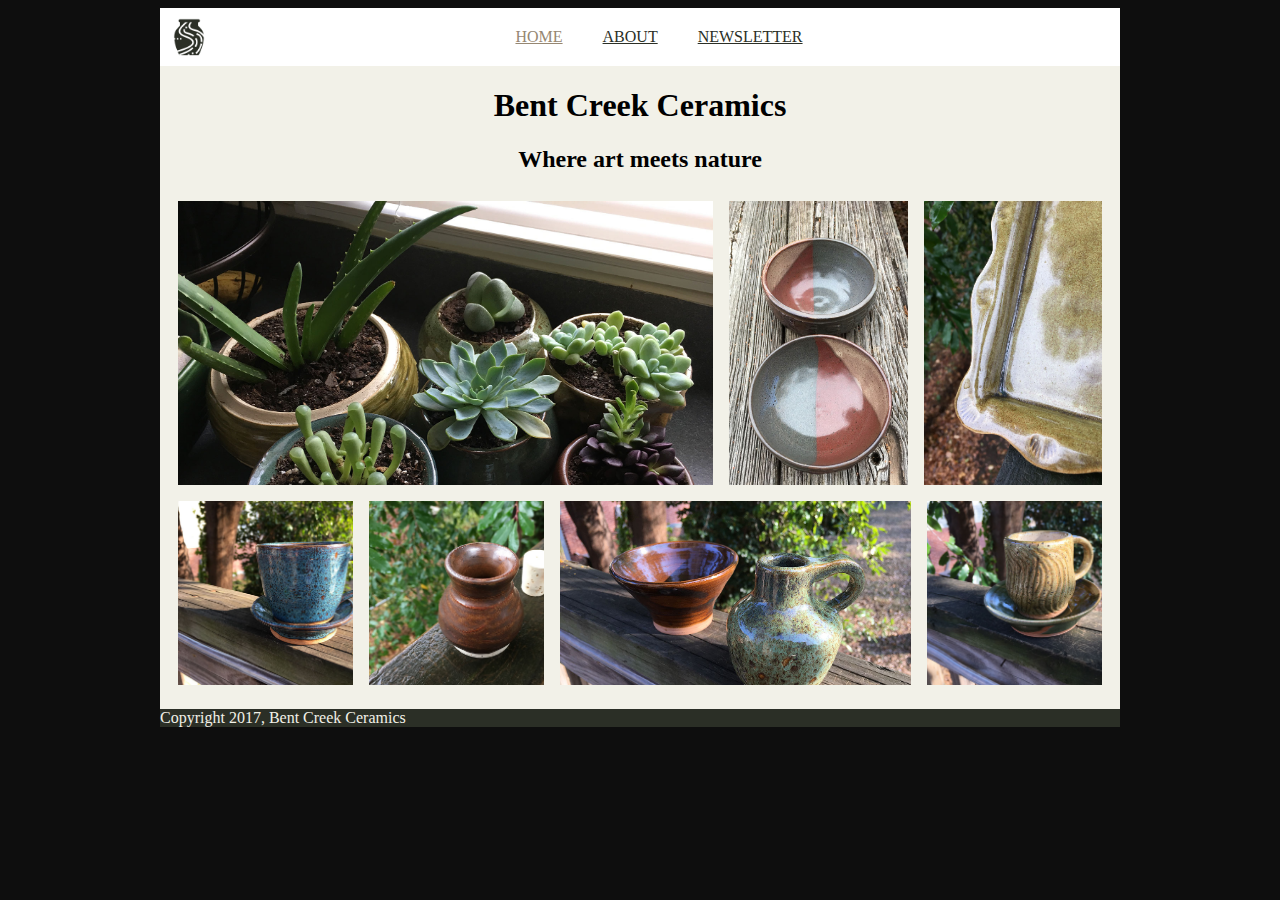
==== index.html @ 4a69987e "Images good" ====
<!DOCTYPE html>
<html>
  <head>
    <meta charset="utf-8">
    <title>Bent Creek Ceramics</title>
    <link href="https://fonts.googleapis.com/css?family=Merriweather:300,300i,400,400i,700|Roboto:300,300i,400,400i" rel="stylesheet">
    <link rel="stylesheet" href="style.css">
  </head>
  <body>
    <div class="container">
      <nav>
        <img id="logo" src="images/bent-creek-logo.png" />
        <ul>
          <li><a href="index.html" class="active">Home</a></li>
          <li><a href="about.html">About</a></li>
          <li><a href="newsletter.html">Newsletter</a></li>
        </ul>
        <div class="clearfix"></div>
      </nav>

      <main>
        <h1>Bent Creek Ceramics</h1>
        <h2>Where art meets nature</h2>
        <div class="image-gallery row-1">
          <div class="image lg-image" id="image-01">
          </div>
          <div class="image sm-image" id="image-02">
          </div>
          <div class="image sm-image" id="image-03">
          </div>
        </div>
        <div class="image-gallery row-2">
          <div class="image sm-image" id="image-04">
          </div>
          <div class="image sm-image" id="image-05">
          </div>
          <div class="image md-image" id="image-06">
          </div>
          <div class="image sm-image" id="image-07">
          </div>
        </div>

      </main>

      <footer>
        <p>Copyright 2017, Bent Creek Ceramics</p>
      </footer>

    </div>

  </body>
</html>
---- style.css ----
/*Background: #F2F1E8
Text: #131511
Inline Link: #968772
Inline Link (Hover): #967343
Navigation Background: #FFFFFF
Navigation Text: #2B2F26
Navigation Text (Hover): #CD5D67
Navigation Text (Active) #968772
Button Background: #968772
Button Background (Hover): #967343
Button Text: #F2F1E8
Button Text (Hover): #FFFFFF
Input Border Bottom: #968772
Input Border Bottom (Focus): #967343*/

body {
  background: #0E0E0E;
}

.container {
  max-width: 960px;
  width: 80%;
  margin: 0 auto;
  background: #F2F1E8;
}

nav {
  background-color: #FFFFFF;
  padding: 10px;
}

ul {
  margin: 0;
  padding-left: 0;
  display: flex;
  justify-content: center;
}

#logo {
  width: 38px;
  float: left;
  vertical-align: middle;
}

li {
  list-style: none;
  margin: 10px 20px;
  align-items: flex-start;
}

.clearfix {
  height: 0;
  clear: both;
}

nav a {
  color: #2B2F26;
  text-transform: uppercase;
}

.active {
  color: #968772;
}

main {
  margin: 10px;
}

h1 {
  text-align: center;
}

h2 {
  text-align: center;
}

.image-gallery {
  display: flex;
  justify-content: space-between;
}

.image {
  background-size: cover;
  margin: 8px;
}

.row-1 {
  height: 300px;
}

.row-2 {
  height: 200px;
}

.sm-image {
  /*flex-basis: 20%;*/
  flex-grow: 1;
}

.md-image {
  /*flex-basis: 40%;*/
  flex-grow: 2;
}

.lg-image {
  /*flex-basis: 60%;*/
  flex-grow: 3;
}

#image-01 {
  background-image: url("images/product-1.jpg");
}

#image-02 {
  background-image: url("images/product-2.jpg");
}

#image-03 {
  background-image: url("images/product-3.jpg");
}

#image-04 {
  background-image: url("images/product-4.jpg");
}

#image-05 {
  background-image: url("images/product-5.jpg");
}

#image-06 {
  background-image: url("images/product-6.jpg");
}

#image-07 {
  background-image: url("images/product-7.jpg");
}

footer {
  background-color: #2B2F26;
  color: #F2F1E8;
}
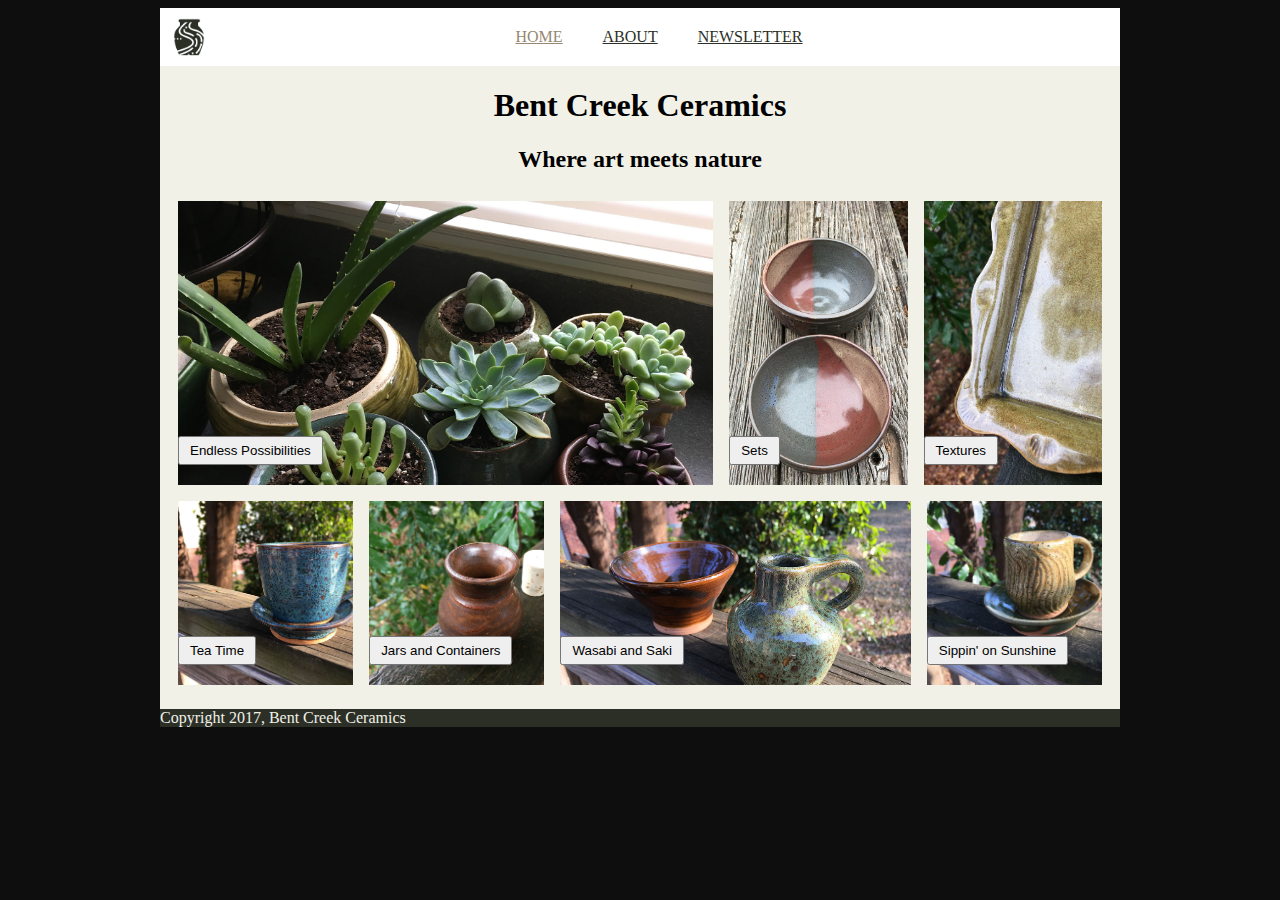
==== commit 74f21b03: "Button placement" ====
--- a/index.html
+++ b/index.html
@@ -23,20 +23,27 @@
         <h2>Where art meets nature</h2>
         <div class="image-gallery row-1">
           <div class="image lg-image" id="image-01">
+            <button class="product-image-button">Endless Possibilities</button>
           </div>
           <div class="image sm-image" id="image-02">
+            <button class="product-image-button">Sets</button>
           </div>
           <div class="image sm-image" id="image-03">
+            <button class="product-image-button">Textures</button>
           </div>
         </div>
         <div class="image-gallery row-2">
           <div class="image sm-image" id="image-04">
+            <button class="product-image-button">Tea Time</button>
           </div>
           <div class="image sm-image" id="image-05">
+            <button class="product-image-button">Jars and Containers</button>
           </div>
           <div class="image md-image" id="image-06">
+            <button class="product-image-button">Wasabi and Saki</button>
           </div>
           <div class="image sm-image" id="image-07">
+            <button class="product-image-button">Sippin' on Sunshine</button>
           </div>
         </div>
 
--- a/style.css
+++ b/style.css
@@ -82,6 +82,7 @@
 .image {
   background-size: cover;
   margin: 8px;
+  position: relative;
 }
 
 .row-1 {
@@ -93,17 +94,14 @@
 }
 
 .sm-image {
-  /*flex-basis: 20%;*/
   flex-grow: 1;
 }
 
 .md-image {
-  /*flex-basis: 40%;*/
   flex-grow: 2;
 }
 
 .lg-image {
-  /*flex-basis: 60%;*/
   flex-grow: 3;
 }
 
@@ -135,6 +133,12 @@
   background-image: url("images/product-7.jpg");
 }
 
+button {
+  bottom: 20px;
+  position: absolute;
+  padding: 5px 10px;
+}
+
 footer {
   background-color: #2B2F26;
   color: #F2F1E8;
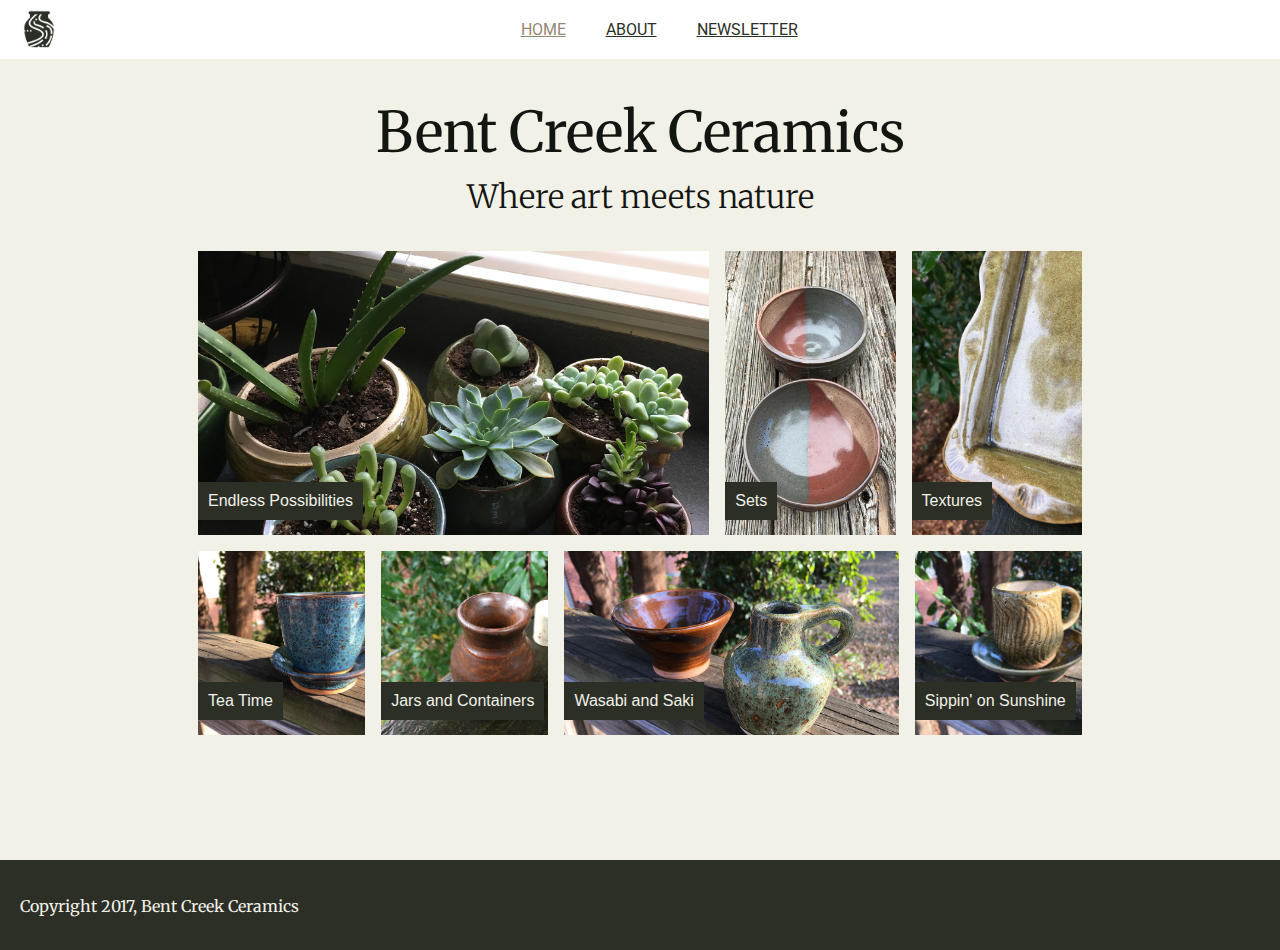
==== commit f952ee9b: "finish home page with full width" ====
--- a/index.html
+++ b/index.html
@@ -7,17 +7,17 @@
     <link rel="stylesheet" href="style.css">
   </head>
   <body>
+    <nav>
+      <a href="index.html"><img id="logo" src="images/bent-creek-logo.png" /></a>
+      <ul>
+        <li><a href="index.html" class="active">Home</a></li>
+        <li><a href="about.html">About</a></li>
+        <li><a href="newsletter.html">Newsletter</a></li>
+      </ul>
+      <div class="clearfix"></div>
+    </nav>
+
     <div class="container">
-      <nav>
-        <img id="logo" src="images/bent-creek-logo.png" />
-        <ul>
-          <li><a href="index.html" class="active">Home</a></li>
-          <li><a href="about.html">About</a></li>
-          <li><a href="newsletter.html">Newsletter</a></li>
-        </ul>
-        <div class="clearfix"></div>
-      </nav>
-
       <main>
         <h1>Bent Creek Ceramics</h1>
         <h2>Where art meets nature</h2>
@@ -49,11 +49,11 @@
 
       </main>
 
-      <footer>
-        <p>Copyright 2017, Bent Creek Ceramics</p>
-      </footer>
+    </div>
 
-    </div>
+    <footer>
+      <p>Copyright 2017, Bent Creek Ceramics</p>
+    </footer>
 
   </body>
 </html>
--- a/style.css
+++ b/style.css
@@ -13,8 +13,17 @@
 Input Border Bottom: #968772
 Input Border Bottom (Focus): #967343*/
 
+html, body {
+  height: 100%;
+}
+
 body {
-  background: #0E0E0E;
+  background: #F2F1E8;
+  font-family: 'Merriweather', serif;
+  color: #131511;
+  margin: 0;
+  position: relative;
+  padding-bottom: 50px;
 }
 
 .container {
@@ -26,7 +35,8 @@
 
 nav {
   background-color: #FFFFFF;
-  padding: 10px;
+  padding: 10px 20px;
+  font-family: 'Roboto', sans-serif;
 }
 
 ul {
@@ -63,15 +73,21 @@
 }
 
 main {
-  margin: 10px;
+  margin: 30px;
 }
 
 h1 {
   text-align: center;
+  font-size: 3.5em;
+  font-weight: 400;
+  margin-bottom: 0;
 }
 
 h2 {
+  margin-top: 10px;
   text-align: center;
+  font-size: 2.0em;
+  font-weight: 300;
 }
 
 .image-gallery {
@@ -134,12 +150,22 @@
 }
 
 button {
-  bottom: 20px;
+  bottom: 15px;
   position: absolute;
-  padding: 5px 10px;
+  padding: 10px;
+  background: #2B2F26;
+  color: #F2F1E8;
+  border: none;
+  font-size: 1.0em;
 }
 
 footer {
   background-color: #2B2F26;
   color: #F2F1E8;
+  padding: 20px;
+  margin: 0;
+  position: absolute;
+  bottom: 0;
+  width: 100%;
+  height: 50px;
 }
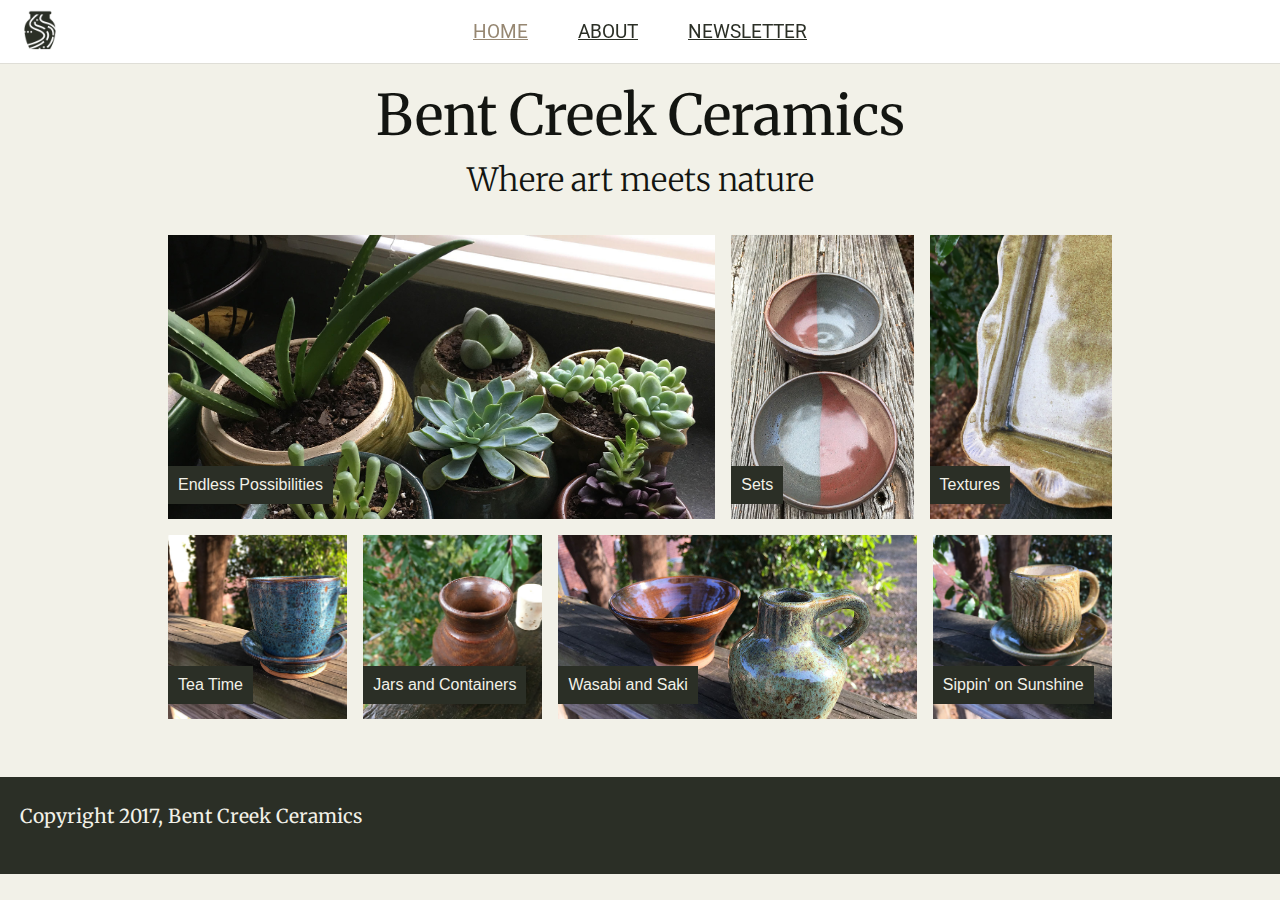
==== commit 2c008033: "Project finished" ====
--- a/index.html
+++ b/index.html
@@ -17,8 +17,8 @@
       <div class="clearfix"></div>
     </nav>
 
-    <div class="container">
-      <main>
+    <main>
+      <div class="container">
         <h1>Bent Creek Ceramics</h1>
         <h2>Where art meets nature</h2>
         <div class="image-gallery row-1">
@@ -47,9 +47,9 @@
           </div>
         </div>
 
-      </main>
+      </div>
 
-    </div>
+    </main>
 
     <footer>
       <p>Copyright 2017, Bent Creek Ceramics</p>
--- a/style.css
+++ b/style.css
@@ -14,7 +14,7 @@
 Input Border Bottom (Focus): #967343*/
 
 html, body {
-  height: 100%;
+  /*height: 100%;*/
 }
 
 body {
@@ -23,7 +23,7 @@
   color: #131511;
   margin: 0;
   position: relative;
-  padding-bottom: 50px;
+  /*padding-top: 39px;*/
 }
 
 .container {
@@ -33,10 +33,28 @@
   background: #F2F1E8;
 }
 
+.float-left {
+  float: left;
+}
+
+.float-right {
+  float: right;
+}
+
 nav {
   background-color: #FFFFFF;
-  padding: 10px 20px;
+  padding: 10px 0;
   font-family: 'Roboto', sans-serif;
+  position: fixed;
+  width: 100%;
+  margin: 0;
+  top: 0;
+  box-shadow: 0px 0px 1px grey;
+}
+
+nav > a {
+  position: absolute;
+  left: 20px;
 }
 
 ul {
@@ -47,15 +65,16 @@
 }
 
 #logo {
-  width: 38px;
+  width: 40px;
   float: left;
   vertical-align: middle;
 }
 
 li {
   list-style: none;
-  margin: 10px 20px;
+  margin: 10px 25px;
   align-items: flex-start;
+  font-size: 1.2em;
 }
 
 .clearfix {
@@ -68,19 +87,23 @@
   text-transform: uppercase;
 }
 
+nav a:hover {
+  color: #CD5D67;
+}
+
 .active {
   color: #968772;
 }
 
 main {
-  margin: 30px;
+  margin-top: 80px;
 }
 
 h1 {
   text-align: center;
   font-size: 3.5em;
   font-weight: 400;
-  margin-bottom: 0;
+  margin: 0;
 }
 
 h2 {
@@ -163,9 +186,152 @@
   background-color: #2B2F26;
   color: #F2F1E8;
   padding: 20px;
-  margin: 0;
-  position: absolute;
-  bottom: 0;
+  margin-top: 50px;
+}
+
+#about-h1 {
+  margin-bottom: 50px;
+}
+
+.birdhouse-image {
+  float: left;
+  width: 20%;
+  margin-right: 30px;
+}
+
+p {
+  font-size: 1.2em;
+  line-height: 2.0em;
+  margin-top: 0;
+}
+
+blockquote {
   width: 100%;
-  height: 50px;
-}
+  border-left: 2px solid #968772;
+  margin: 0;
+  padding: 5px 20px;
+  font-size: 1.1em;
+  line-height: 2.0em;
+  font-weight: 200;
+}
+
+h3 {
+  font-weight: 500;
+  font-size: 1.8em;
+  margin: 40px 0 10px;
+}
+
+p a {
+  color: #968772;
+}
+
+p a:hover {
+  color: #967343;
+}
+
+#background-image-1 {
+  width: 100%
+}
+
+#room-to-grow-image {
+  background-image: url("images/background-3.jpg");
+  background-size: cover;
+  background-position: 50% 25%;
+  background-attachment: fixed;
+  width: 100%;
+  margin: 0;
+  padding: 140px 0;
+}
+
+#room-to-grow-h1 {
+  margin: 0;
+  color: white;
+}
+
+#monthly-plans {
+  border-collapse: collapse;
+  font-size: 1.2em;
+}
+
+#monthly-plans td, #monthly-plans th {
+  border: 1px solid #131511;
+  font-weight: 500;
+  padding: 20px;
+}
+
+#monthly-plans tbody tr:nth-child(odd) {
+  background-color: #F2EADC;
+}
+
+#pottery-image {
+  width: 20%;
+}
+
+#pottery-image figcaption {
+  font-size: 0.8em;
+  line-height: 1.5em;
+}
+
+#facilities-link {
+  text-decoration: underline;
+  cursor: pointer;
+}
+
+#background-2 {
+  background-image: url("images/background-2.jpg");
+  background-size: cover;
+  background-repeat: no-repeat;
+  min-height: 100vh;
+}
+
+#full-height-main {
+  min-height: 100vh;
+  margin: 0;
+  display: flex;
+  align-items: center;
+}
+
+#newsletter-signup {
+  background-color: white;
+  margin: 0 auto;
+  width: 50%;
+  min-width: 700px;
+  padding: 30px;
+  text-align: center;
+}
+
+#newsletter-signup h2 {
+  margin-bottom: 15px;
+}
+
+.form-item {
+  border: none;
+  border-bottom: 2px solid #968772;
+  display: block;
+  width: 100%;
+  font-size: 1.2em;
+  font-weight: 500;
+  line-height: 1.8em;
+  margin-top: 40px;
+  outline: none;
+}
+
+.form-item:focus {
+  border-bottom: 2px solid #967343;
+}
+
+.submit {
+  background-color: #968772;
+  color: #F2F1E8;
+  margin-top: 30px;
+  padding: 15px 20px;
+  font-size: 1.4em;
+  border: none;
+  outline: none;
+  cursor: pointer;
+}
+
+.submit:hover {
+  background-color: #967343;
+  color: #FFFFFF;
+}
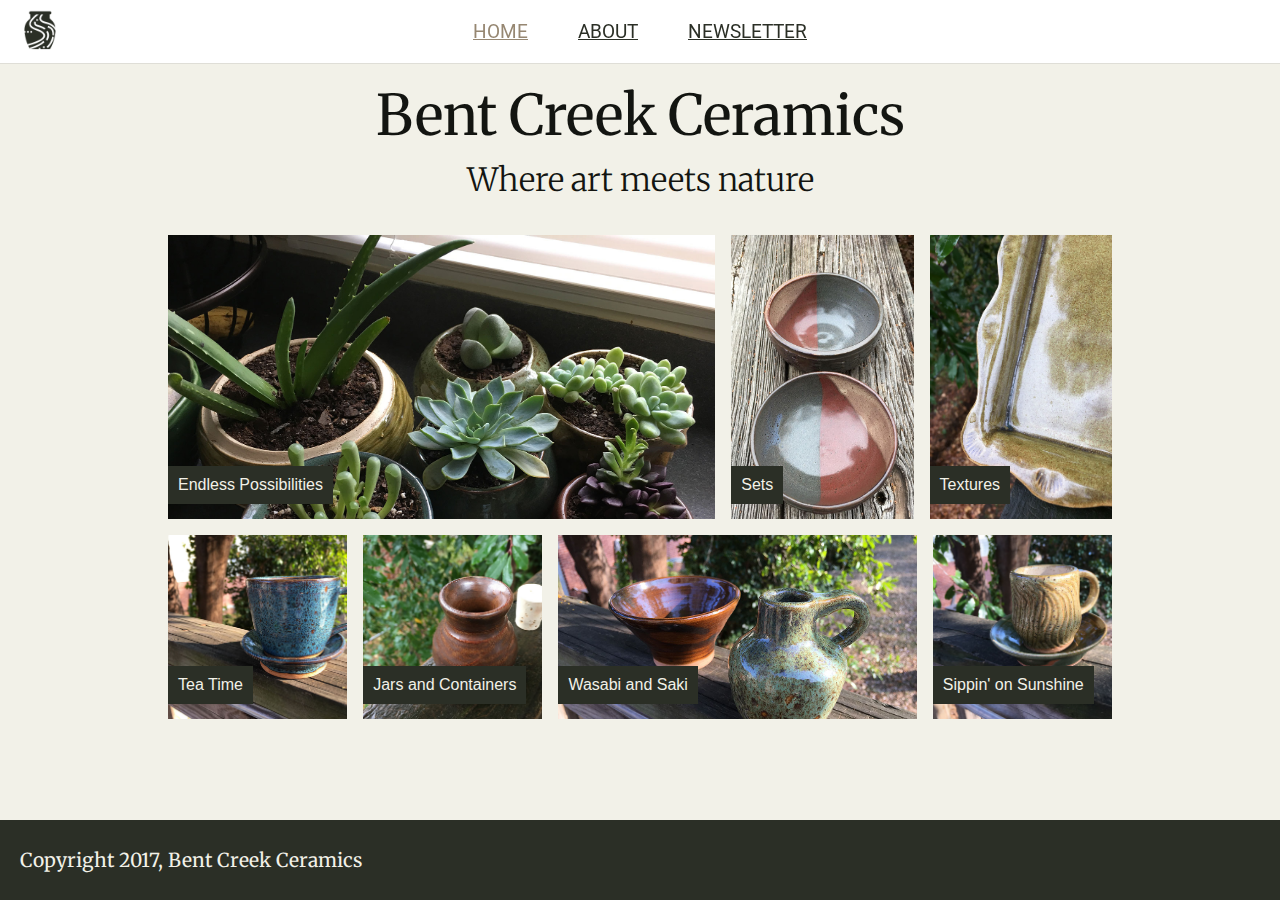
==== commit c9689094: "Add sticky footer" ====
--- a/index.html
+++ b/index.html
@@ -7,49 +7,51 @@
     <link rel="stylesheet" href="style.css">
   </head>
   <body>
-    <nav>
-      <a href="index.html"><img id="logo" src="images/bent-creek-logo.png" /></a>
-      <ul>
-        <li><a href="index.html" class="active">Home</a></li>
-        <li><a href="about.html">About</a></li>
-        <li><a href="newsletter.html">Newsletter</a></li>
-      </ul>
-      <div class="clearfix"></div>
-    </nav>
+    <div class="wrapper">
+      <nav>
+        <a href="index.html"><img id="logo" src="images/bent-creek-logo.png" /></a>
+        <ul>
+          <li><a href="index.html" class="active">Home</a></li>
+          <li><a href="about.html">About</a></li>
+          <li><a href="newsletter.html">Newsletter</a></li>
+        </ul>
+        <div class="clearfix"></div>
+      </nav>
 
-    <main>
-      <div class="container">
-        <h1>Bent Creek Ceramics</h1>
-        <h2>Where art meets nature</h2>
-        <div class="image-gallery row-1">
-          <div class="image lg-image" id="image-01">
-            <button class="product-image-button">Endless Possibilities</button>
+      <main>
+        <div class="container">
+          <h1>Bent Creek Ceramics</h1>
+          <h2>Where art meets nature</h2>
+          <div class="image-gallery row-1">
+            <div class="image lg-image" id="image-01">
+              <button class="product-image-button">Endless Possibilities</button>
+            </div>
+            <div class="image sm-image" id="image-02">
+              <button class="product-image-button">Sets</button>
+            </div>
+            <div class="image sm-image" id="image-03">
+              <button class="product-image-button">Textures</button>
+            </div>
           </div>
-          <div class="image sm-image" id="image-02">
-            <button class="product-image-button">Sets</button>
+          <div class="image-gallery row-2">
+            <div class="image sm-image" id="image-04">
+              <button class="product-image-button">Tea Time</button>
+            </div>
+            <div class="image sm-image" id="image-05">
+              <button class="product-image-button">Jars and Containers</button>
+            </div>
+            <div class="image md-image" id="image-06">
+              <button class="product-image-button">Wasabi and Saki</button>
+            </div>
+            <div class="image sm-image" id="image-07">
+              <button class="product-image-button">Sippin' on Sunshine</button>
+            </div>
           </div>
-          <div class="image sm-image" id="image-03">
-            <button class="product-image-button">Textures</button>
-          </div>
-        </div>
-        <div class="image-gallery row-2">
-          <div class="image sm-image" id="image-04">
-            <button class="product-image-button">Tea Time</button>
-          </div>
-          <div class="image sm-image" id="image-05">
-            <button class="product-image-button">Jars and Containers</button>
-          </div>
-          <div class="image md-image" id="image-06">
-            <button class="product-image-button">Wasabi and Saki</button>
-          </div>
-          <div class="image sm-image" id="image-07">
-            <button class="product-image-button">Sippin' on Sunshine</button>
-          </div>
+
         </div>
 
-      </div>
-
-    </main>
+      </main>
+    </div>
 
     <footer>
       <p>Copyright 2017, Bent Creek Ceramics</p>
--- a/style.css
+++ b/style.css
@@ -13,17 +13,12 @@
 Input Border Bottom: #968772
 Input Border Bottom (Focus): #967343*/
 
-html, body {
-  /*height: 100%;*/
-}
-
 body {
   background: #F2F1E8;
   font-family: 'Merriweather', serif;
   color: #131511;
   margin: 0;
   position: relative;
-  /*padding-top: 39px;*/
 }
 
 .container {
@@ -96,7 +91,7 @@
 }
 
 main {
-  margin-top: 80px;
+  padding-top: 80px;
 }
 
 h1 {
@@ -182,11 +177,24 @@
   font-size: 1.0em;
 }
 
+.wrapper {
+  min-height: calc(100vh - 80px);
+  padding-bottom: 30px;
+  box-sizing: border-box;
+}
+
 footer {
   background-color: #2B2F26;
   color: #F2F1E8;
   padding: 20px;
-  margin-top: 50px;
+  height: 80px;
+  display: flex;
+  align-items: center;
+  box-sizing: border-box;
+}
+
+footer p {
+  margin: 0;
 }
 
 #about-h1 {
@@ -289,6 +297,7 @@
   margin: 0;
   display: flex;
   align-items: center;
+  padding: 0;
 }
 
 #newsletter-signup {
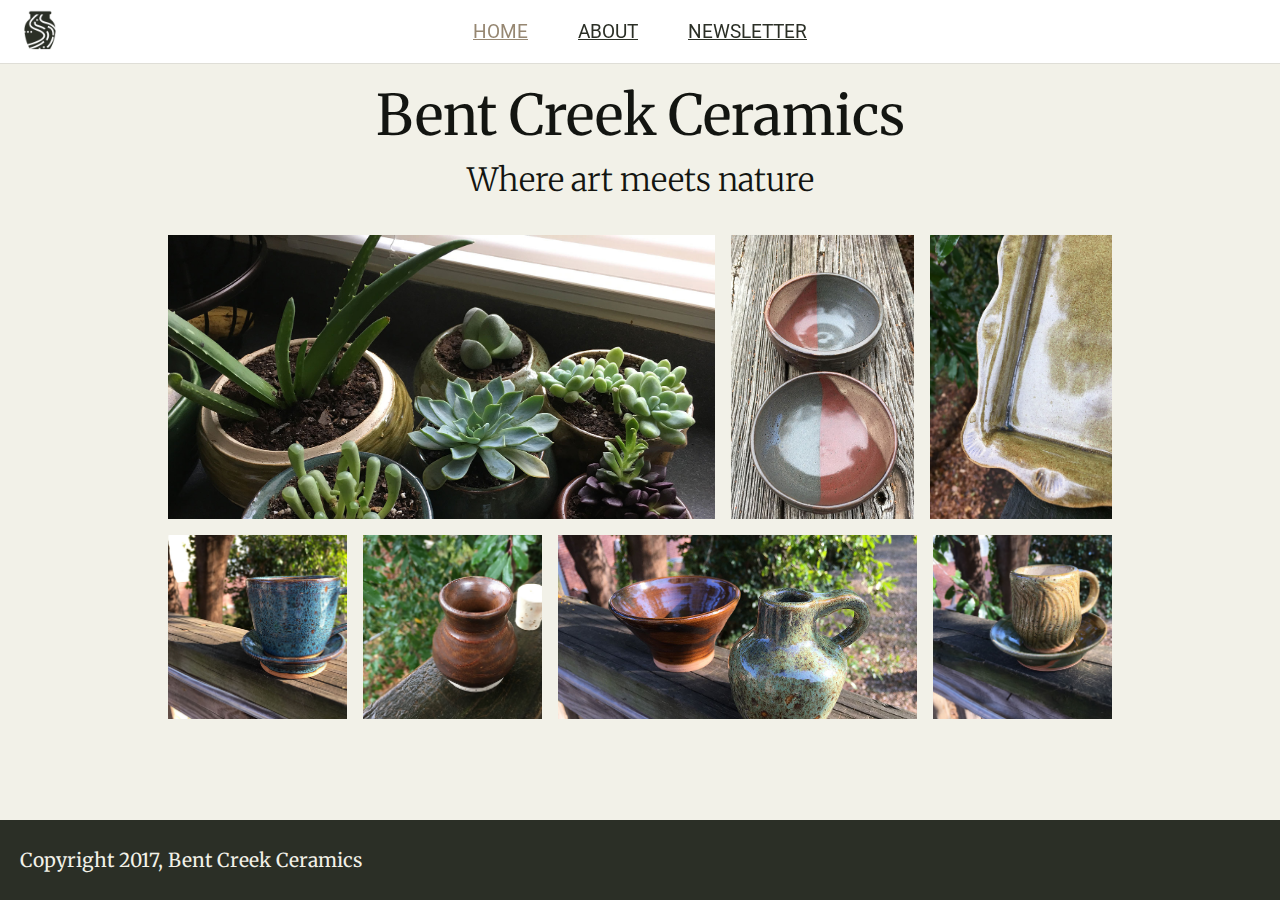
==== commit 6d8909a4: "Add hover text" ====
--- a/index.html
+++ b/index.html
@@ -23,28 +23,56 @@
           <h1>Bent Creek Ceramics</h1>
           <h2>Where art meets nature</h2>
           <div class="image-gallery row-1">
-            <div class="image lg-image" id="image-01">
-              <button class="product-image-button">Endless Possibilities</button>
+            <div class="lg-image img-parent">
+              <span class="product-image-button">
+                <span>Endless Possibilities</span>
+              </span>
+              <div class="image img-child" id="image-01">
+              </div>
             </div>
-            <div class="image sm-image" id="image-02">
-              <button class="product-image-button">Sets</button>
+            <div class="sm-image img-parent">
+              <span class="product-image-button">
+                <span>Sets</span>
+              </span>
+              <div class="image img-child" id="image-02">
+              </div>
             </div>
-            <div class="image sm-image" id="image-03">
-              <button class="product-image-button">Textures</button>
+            <div class="sm-image img-parent">
+              <span class="product-image-button">
+                <span>Textures</span>
+              </span>
+              <div class="image img-child" id="image-03">
+              </div>
             </div>
           </div>
           <div class="image-gallery row-2">
-            <div class="image sm-image" id="image-04">
-              <button class="product-image-button">Tea Time</button>
+            <div class="sm-image img-parent">
+              <span class="product-image-button">
+                <span>Tea Time</span>
+              </span>
+              <div class="image img-child" id="image-04">
+              </div>
             </div>
-            <div class="image sm-image" id="image-05">
-              <button class="product-image-button">Jars and Containers</button>
+            <div class="sm-image img-parent">
+              <span class="product-image-button">
+                <span>Jars and<br />Containers</span>
+              </span>
+              <div class="image img-child" id="image-05">
+              </div>
             </div>
-            <div class="image md-image" id="image-06">
-              <button class="product-image-button">Wasabi and Saki</button>
+            <div class="md-image img-parent">
+              <span class="product-image-button">
+                <span>Wasabi and Saki</span>
+              </span>
+              <div class="image img-child" id="image-06">
+              </div>
             </div>
-            <div class="image sm-image" id="image-07">
-              <button class="product-image-button">Sippin' on Sunshine</button>
+            <div class="sm-image img-parent">
+              <span class="product-image-button">
+                <span>Sippin' on<br />Sunshine</span>
+              </span>
+              <div class="image img-child" id="image-07">
+              </div>
             </div>
           </div>
 
--- a/style.css
+++ b/style.css
@@ -115,8 +115,59 @@
 
 .image {
   background-size: cover;
+  position: relative;
+  /*display: flex;
+  align-items: center;
+  justify-content: center;*/
+}
+
+.img-parent {
   margin: 8px;
+  overflow: hidden;
+  cursor: pointer;
+  color: rgba(255, 255, 255, 0);
   position: relative;
+}
+
+.img-child {
+  height: 100%;
+  transition: 500ms;
+}
+
+.img-parent:hover .img-child {
+  transform: scale(1.1);
+  -webkit-transform: scale(1.1);
+  -moz-transform: scale(1.1);
+  -ms-transform: scale(1.1);
+  filter: contrast(20%);
+}
+
+.product-image-button {
+  display: flex;
+  justify-content: center;
+  align-items: center;
+  height: 100%;
+  position: absolute;
+  text-align: center;
+  background: transparent;
+  z-index: 1000;
+  left: 0;
+  right: 0;
+  margin: 0 auto;
+}
+
+.img-parent:hover .product-image-button > span {
+  color: rgba(255, 255, 255, 1);
+  border: 3px solid rgba(255, 255, 255, 1);
+  border-radius: 1px;
+}
+
+.product-image-button > span {
+  transition: 1000ms;
+  font-size: 1.2em;
+  border: 3px solid rgba(255, 255, 255, 0);
+  border-radius: 1px;
+  padding: 5px;
 }
 
 .row-1 {
@@ -165,16 +216,6 @@
 
 #image-07 {
   background-image: url("images/product-7.jpg");
-}
-
-button {
-  bottom: 15px;
-  position: absolute;
-  padding: 10px;
-  background: #2B2F26;
-  color: #F2F1E8;
-  border: none;
-  font-size: 1.0em;
 }
 
 .wrapper {
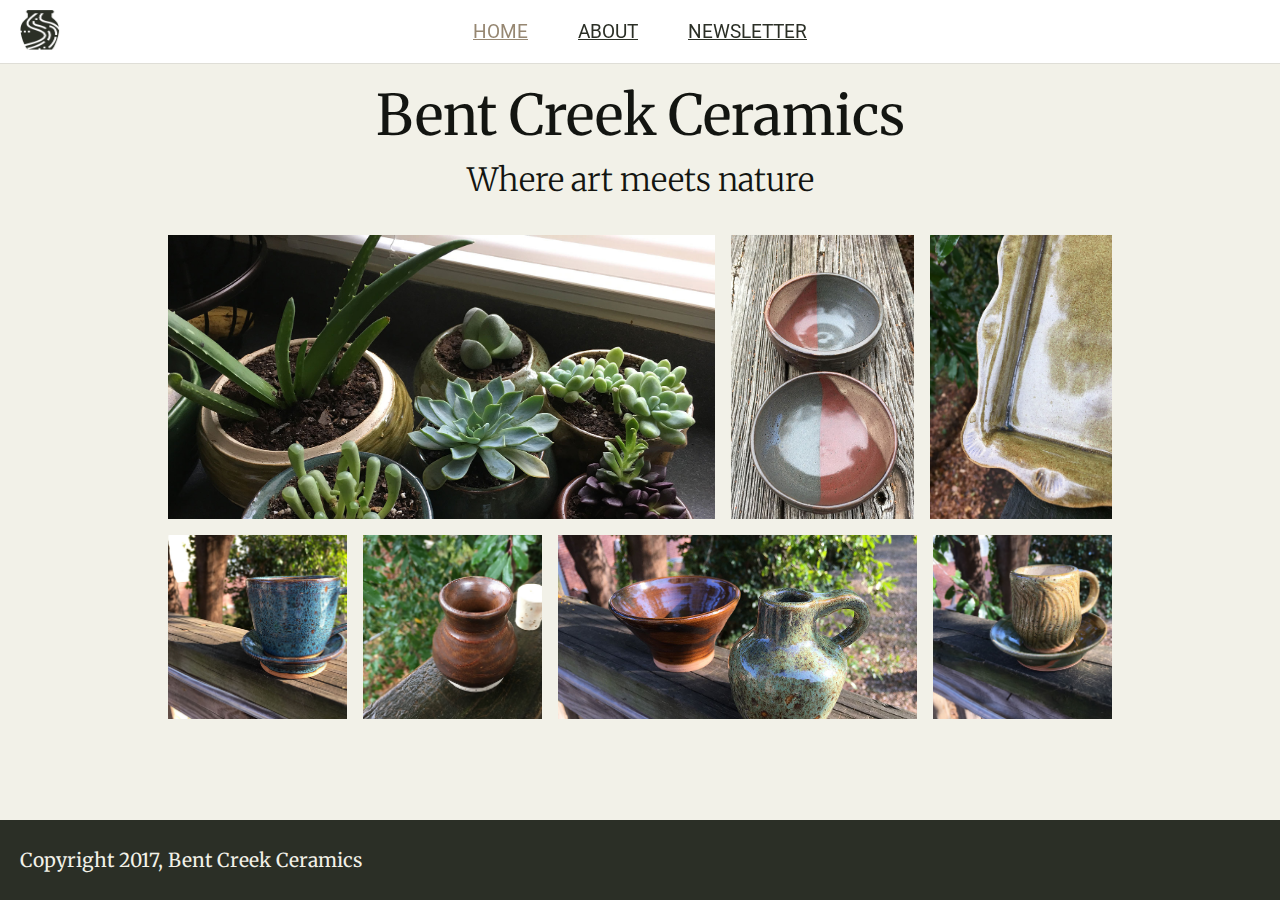
==== commit 4d69d36b: "add readme" ====
--- a/index.html
+++ b/index.html
@@ -85,5 +85,9 @@
       <p>Copyright 2017, Bent Creek Ceramics</p>
     </footer>
 
+    <script type="text/javascript" src="script.js">
+
+    </script>
+
   </body>
 </html>
--- a/style.css
+++ b/style.css
@@ -61,6 +61,7 @@
 
 #logo {
   width: 40px;
+  height: 40px;
   float: left;
   vertical-align: middle;
 }
